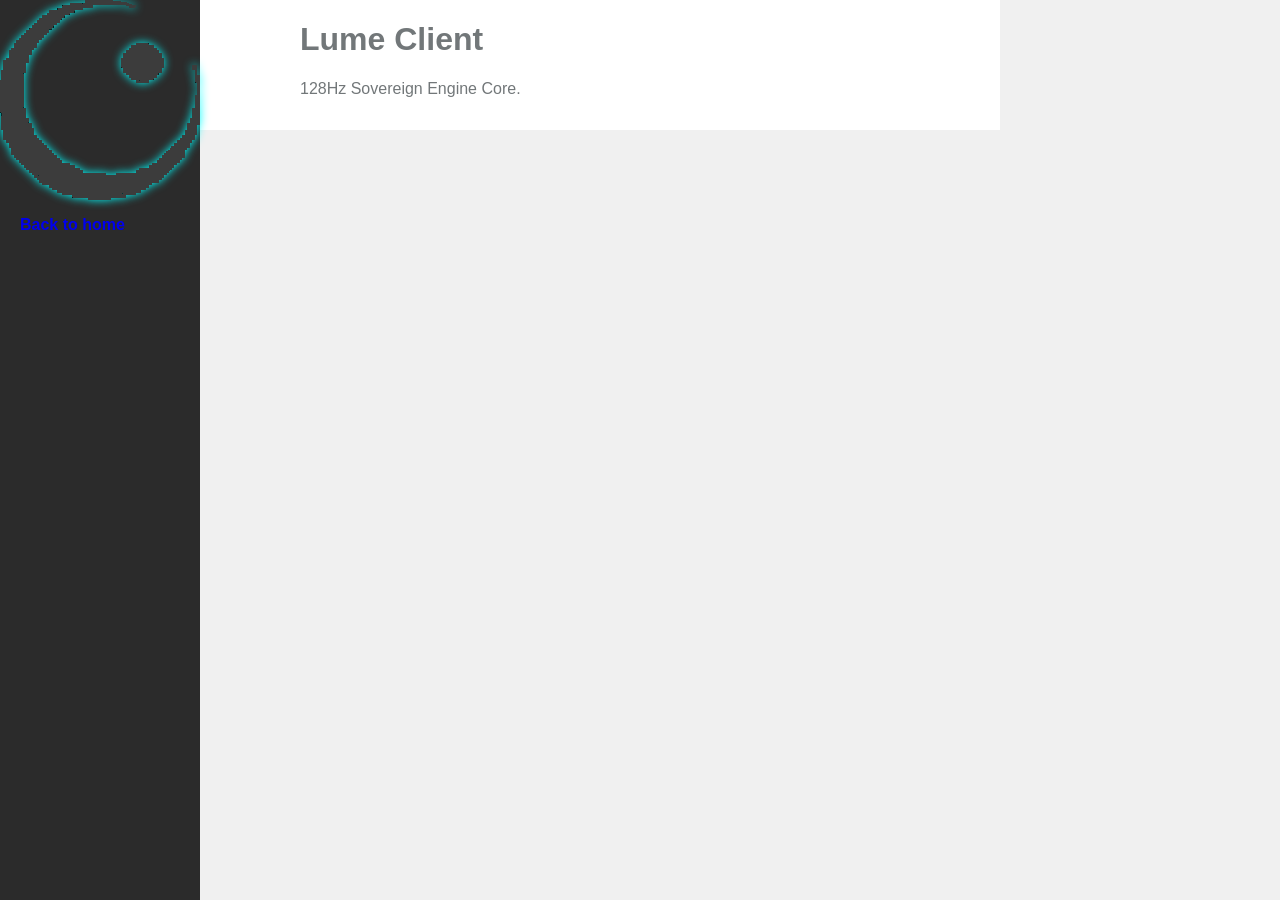
==== progresstracker.html @ dafef6cc "upload" ====
<!DOCTYPE html>
<html>
    <head>
        <link rel="stylesheet" href="styles.css">
    </head>
    <body>
        <div class="nav">
            <div class="lume-icon">
                <img src="lumeIcon.png" style="width: 100%; height: auto;">
            </div>
            
            <div class="primary_nav">
                <ul>
                    <!--<li>
                        <a href="https://aetheria.pages.dev" target="_blank">Aetheria page</a>
                    </li> -->
                    <li>
                        <a href="index.html">Back to home</a>
                    </li>
                </ul>
            </div>
        </div>

        <div class="main">
            <h1>Lume Client</h1>
            <p>128Hz Sovereign Engine Core.</p>
        </div>
    </body>
</html>
---- styles.css ----
body {
    font-family: sans-serif;
    background: #F0F0F0;
    color: #727779;
    font-size: 16px;
    margin: 0px;
    padding: 0px;
}
.nav {
    width: 200px;
    position: fixed;
    z-index: 1;
    top: 0px;
    left: 0px;
    bottom: 0;
    color: white;
    background: #2B2B2B;
}
.main {
    box-sizing: border-box;
    -moz-box-sizing: border-box;
    -webkit-transition: all 0.5s ease;
    -moz-transition: all 0.5s ease;
    -ms-transition: all 0.5s ease;
    transition: all 0.5s ease;
    background: white;
    width: 800px;
    overflow: hidden;
    margin-left: 200px;
    padding: 0 100px 16px 100px;
    opacity: 1;
}
ul {
    display: block;
    list-style-type: disc;
    margin-block-start: 1em;
    margin-block-end: 1em;
    padding-inline-start: 40px;
    unicode-bidi: isolate;
}
.lume-icon {
  fill: #1A1A1A;
  width: 100%;
  height: 200px;
  filter: drop-shadow(0 0 5px #00FFFF);
}
.primary_nav ul {
    list-style-type: none; /* Remove those standard browser dots */
    padding-inline-start: 20px; /* Align it with your sidebar padding */
}

.primary_nav li {
    margin-bottom: 15px; /* Give the links some breathing room */
}

.nav .primary_nav a {
    text-decoration: none;
    display: block;
    font-weight: bold;
    /* transition is already in your code */
}

/* Hover effect to match the Lume Icon glow */
.nav .primary_nav a:hover {
    color: #00FFF5;
    padding-left: 10px; /* Subtle slide effect */
    text-shadow: 0 0 5px #00FFFF;
}
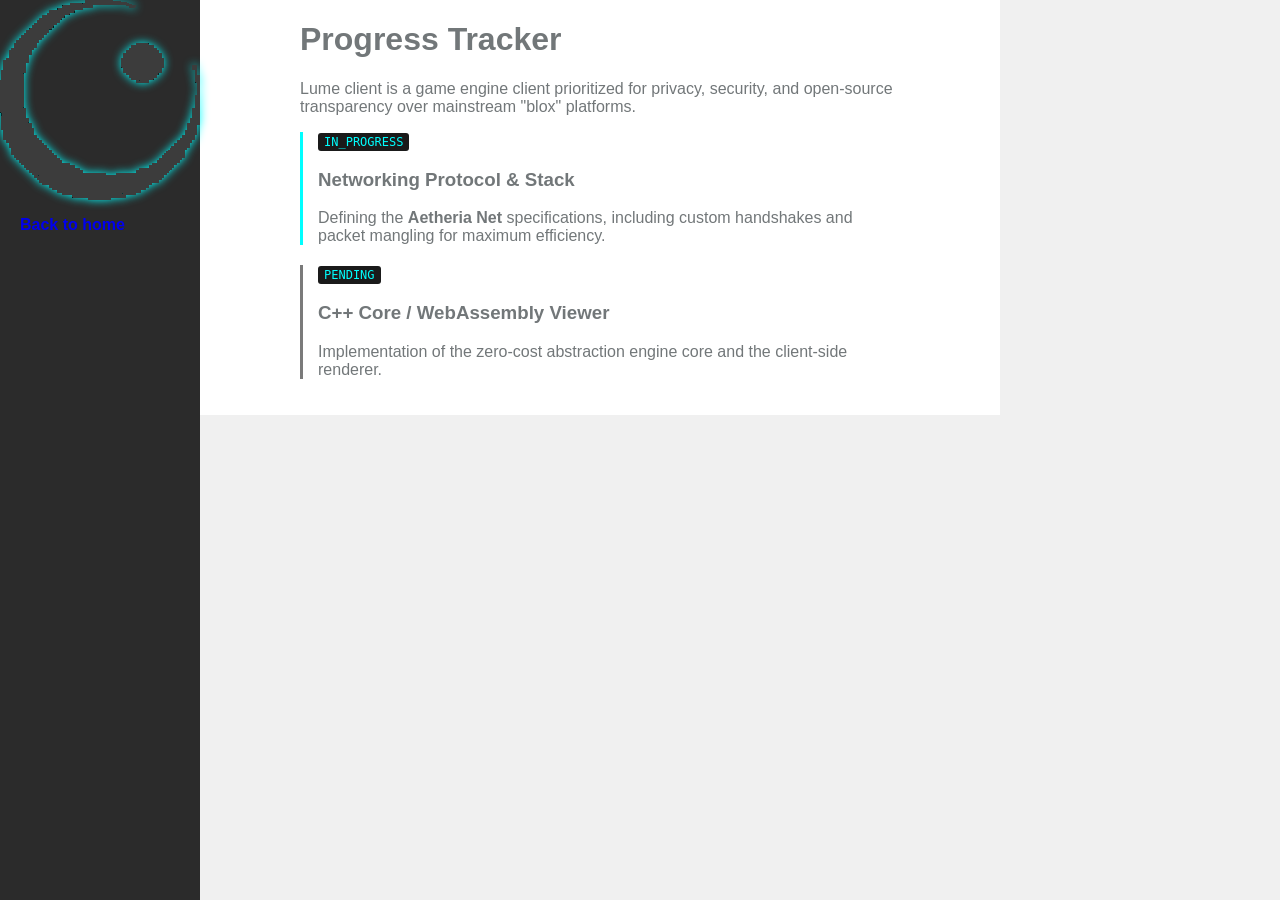
==== commit f5b738d0: "upload" ====
--- a/progresstracker.html
+++ b/progresstracker.html
@@ -22,8 +22,20 @@
         </div>
 
         <div class="main">
-            <h1>Lume Client</h1>
-            <p>128Hz Sovereign Engine Core.</p>
+            <h1>Progress Tracker</h1>
+    <p>Lume client is a game engine client prioritized for privacy, security, and open-source transparency over mainstream "blox" platforms.</p>
+    
+    <div class="milestone active">
+        <span class="status-tag">IN_PROGRESS</span>
+        <h3>Networking Protocol & Stack</h3>
+        <p>Defining the <strong>Aetheria Net</strong> specifications, including custom handshakes and packet mangling for maximum efficiency.</p>
+    </div>
+
+    <div class="milestone">
+        <span class="status-tag">PENDING</span>
+        <h3>C++ Core / WebAssembly Viewer</h3>
+        <p>Implementation of the zero-cost abstraction engine core and the client-side renderer.</p>
+    </div>
         </div>
     </body>
 </html>
--- a/styles.css
+++ b/styles.css
@@ -66,3 +66,24 @@
     padding-left: 10px; /* Subtle slide effect */
     text-shadow: 0 0 5px #00FFFF;
 }
+
+.milestone-list {
+    list-style: none;
+    padding: 0;
+}
+.milestone {
+    border-left: 3px solid #7A7A7A;
+    padding-left: 15px;
+    margin-bottom: 20px;
+}
+.milestone.active {
+    border-left-color: #00FFFF; /* The Aetheria Cyan */
+}
+.status-tag {
+    font-family: monospace;
+    font-size: 12px;
+    background: #1A1A1A;
+    color: #00FFFF;
+    padding: 2px 6px;
+    border-radius: 3px;
+}
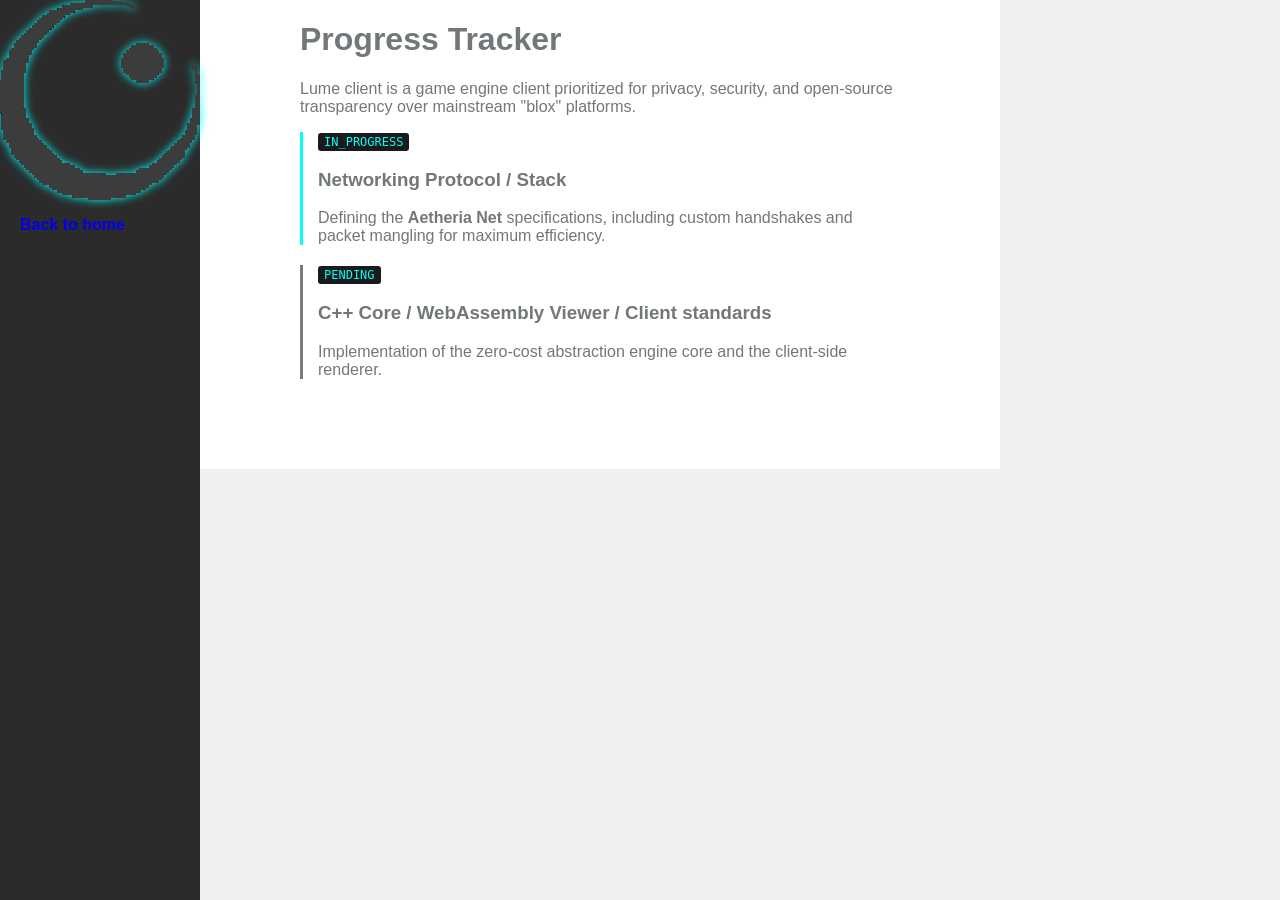
==== commit d278a3d6: "upload" ====
--- a/progresstracker.html
+++ b/progresstracker.html
@@ -27,15 +27,18 @@
     
     <div class="milestone active">
         <span class="status-tag">IN_PROGRESS</span>
-        <h3>Networking Protocol & Stack</h3>
+        <h3>Networking Protocol / Stack</h3>
         <p>Defining the <strong>Aetheria Net</strong> specifications, including custom handshakes and packet mangling for maximum efficiency.</p>
     </div>
 
     <div class="milestone">
         <span class="status-tag">PENDING</span>
-        <h3>C++ Core / WebAssembly Viewer</h3>
+        <h3>C++ Core / WebAssembly Viewer / Client standards</h3>
         <p>Implementation of the zero-cost abstraction engine core and the client-side renderer.</p>
     </div>
+      <pre>
+      
+      </pre>
         </div>
     </body>
 </html>
--- a/styles.css
+++ b/styles.css
@@ -87,3 +87,10 @@
     padding: 2px 6px;
     border-radius: 3px;
 }
+.lastUpdated{
+    font-size: 12px;
+    background: #1A1A1A;
+    color: #00FFFF;
+    padding: 2px 6px;
+    border-radius: 3px;
+}
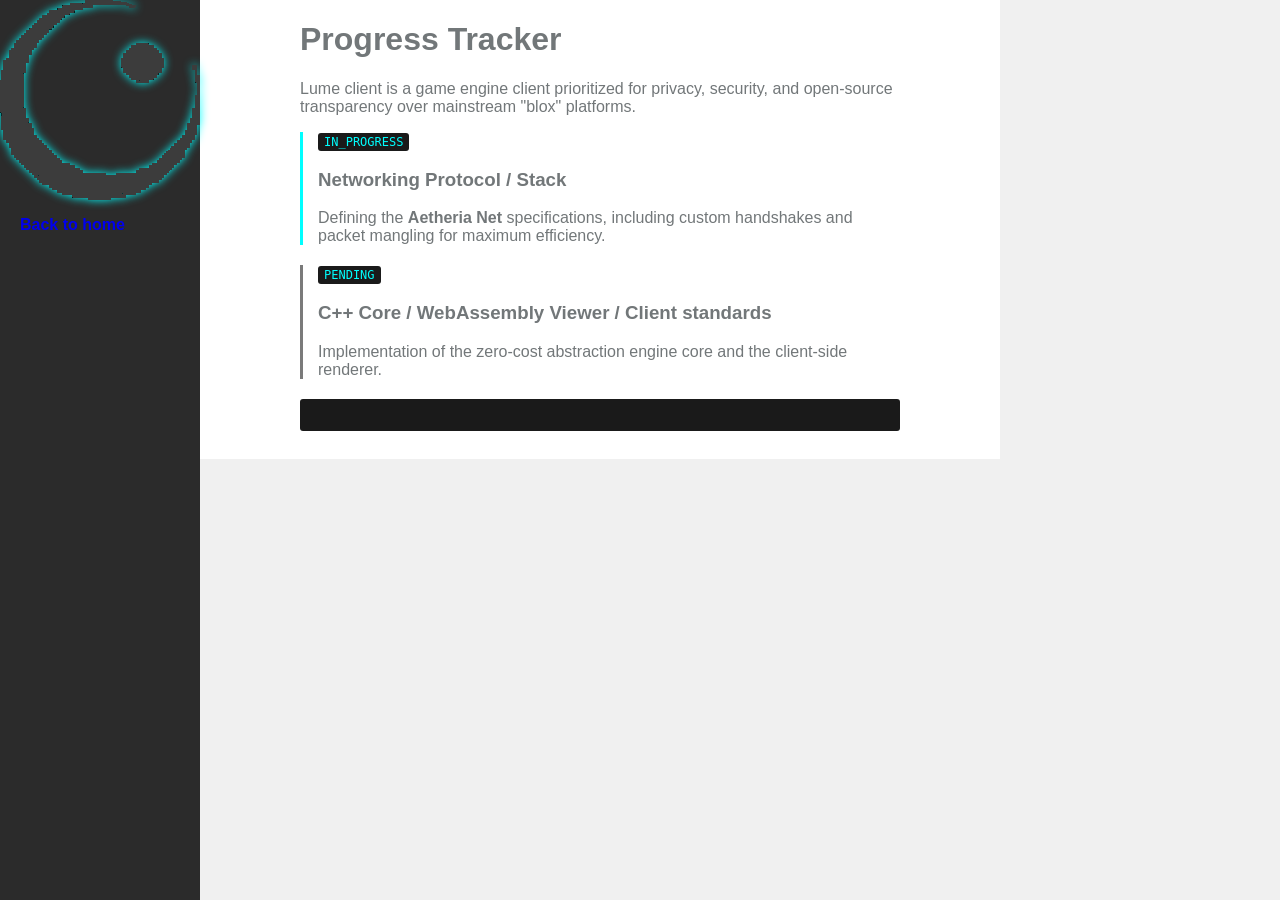
==== commit 4244674e: "upload" ====
--- a/progresstracker.html
+++ b/progresstracker.html
@@ -36,7 +36,7 @@
         <h3>C++ Core / WebAssembly Viewer / Client standards</h3>
         <p>Implementation of the zero-cost abstraction engine core and the client-side renderer.</p>
     </div>
-      <pre>
+      <pre class="lastUpdated" id="last-update">
       
       </pre>
         </div>
